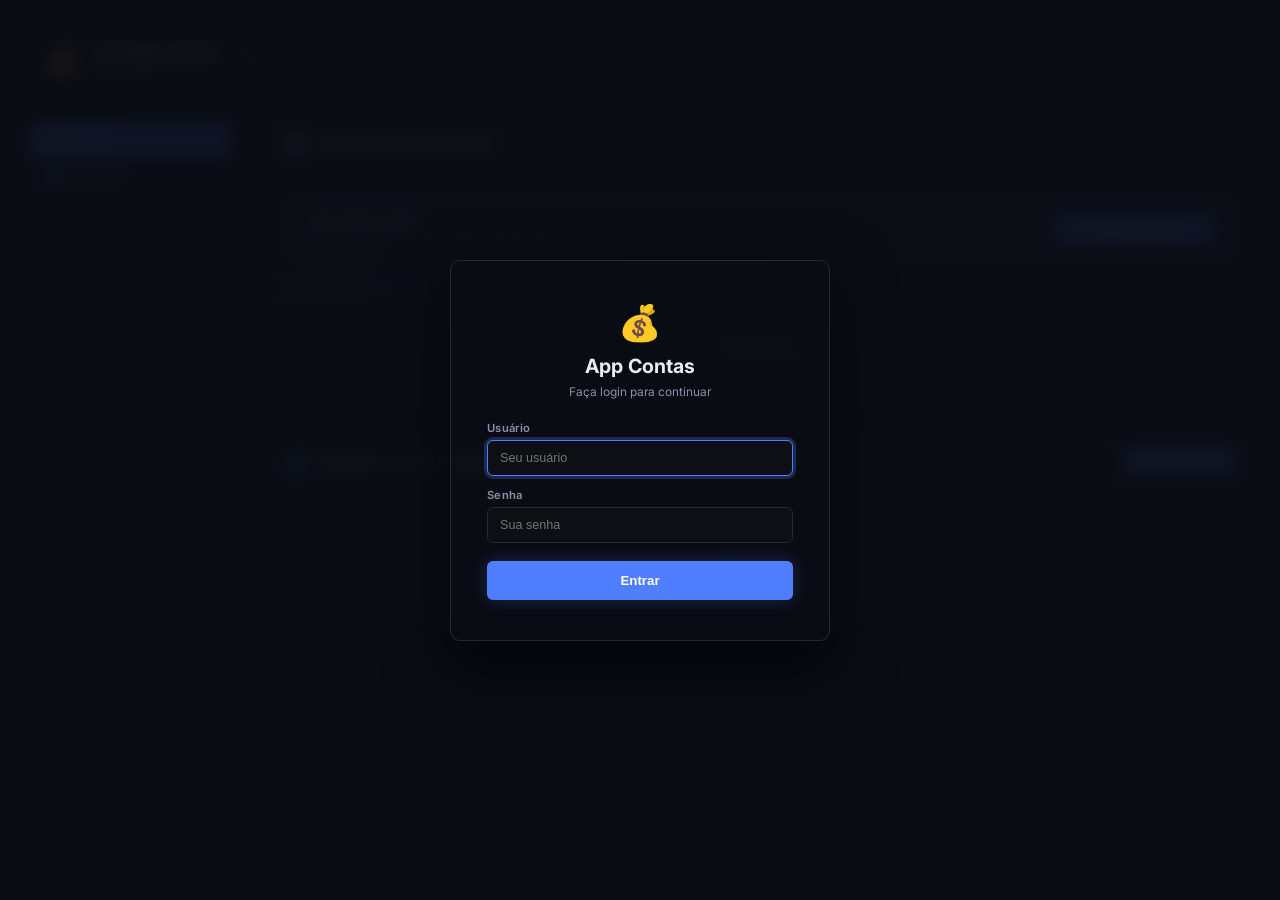
==== frontend/configuracoes.html @ 94eeaeb9 "feat: autenticacao JWT, backup/restore, recorrentes com periodo, IA Antigravity" ====
<!DOCTYPE html>
<html lang="pt-BR">
<head>
  <meta charset="UTF-8" />
  <meta name="viewport" content="width=device-width, initial-scale=1.0" />
  <title>Configurações — App Contas</title>
  <meta name="description" content="Configurações do App Contas: backup e gerenciamento de usuários." />
  <link rel="preconnect" href="https://fonts.googleapis.com" />
  <link rel="preconnect" href="https://fonts.gstatic.com" crossorigin />
  <link href="https://fonts.googleapis.com/css2?family=Inter:wght@300;400;500;600;700&display=swap" rel="stylesheet" />
  <link rel="stylesheet" href="style.css" />
  <style>
    /* ── Configurações page extras ─────────────────────────────── */
    .config-layout {
      display: grid;
      grid-template-columns: 220px 1fr;
      gap: 20px;
      align-items: start;
    }

    /* Sidebar nav */
    .config-nav {
      background: var(--bg-card);
      border: 1px solid var(--border);
      border-radius: var(--radius);
      padding: 8px;
      position: sticky;
      top: 24px;
    }
    .config-nav-item {
      display: flex;
      align-items: center;
      gap: 10px;
      padding: 10px 14px;
      border-radius: var(--radius-sm);
      cursor: pointer;
      font-size: .88rem;
      font-weight: 500;
      color: var(--text-secondary);
      text-decoration: none;
      transition: background .15s, color .15s;
      border: none;
      background: transparent;
      width: 100%;
      text-align: left;
    }
    .config-nav-item:hover { background: var(--bg-row-hover); color: var(--text-primary); }
    .config-nav-item.active { background: var(--accent); color: #fff; }
    .config-nav-item .nav-icon { font-size: 1rem; }

    /* Content panels */
    .config-content { display: flex; flex-direction: column; gap: 20px; }

    .config-panel {
      background: var(--bg-card);
      border: 1px solid var(--border);
      border-radius: var(--radius);
      overflow: hidden;
    }
    .config-panel-header {
      padding: 18px 24px;
      border-bottom: 1px solid var(--border);
      display: flex;
      align-items: center;
      gap: 12px;
    }
    .config-panel-header h2 {
      font-size: .95rem;
      font-weight: 600;
    }
    .config-panel-header .panel-icon { font-size: 1.2rem; }
    .config-panel-body { padding: 24px; }

    /* Backup card */
    .backup-action {
      display: flex;
      align-items: center;
      justify-content: space-between;
      padding: 16px 20px;
      background: var(--bg-row);
      border: 1px solid var(--border-light);
      border-radius: var(--radius);
      margin-bottom: 20px;
    }
    .backup-action-info h3 { font-size: .9rem; font-weight: 600; margin-bottom: 4px; }
    .backup-action-info p  { font-size: .8rem; color: var(--text-secondary); }

    #btn-backup {
      display: flex;
      align-items: center;
      gap: 8px;
      white-space: nowrap;
      min-width: 160px;
      justify-content: center;
    }
    #btn-backup .btn-spinner {
      width: 14px; height: 14px;
      border: 2px solid rgba(255,255,255,.4);
      border-top-color: #fff;
      border-radius: 50%;
      animation: spin .8s linear infinite;
      display: none;
    }
    #btn-backup.loading .btn-spinner { display: inline-block; }
    #btn-backup.loading .btn-label   { display: none; }

    /* Feedback toast */
    #backup-toast {
      display: none;
      padding: 12px 16px;
      border-radius: var(--radius-sm);
      font-size: .85rem;
      font-weight: 500;
      margin-bottom: 16px;
      align-items: center;
      gap: 10px;
    }
    #backup-toast.show { display: flex; }
    #backup-toast.success { background: var(--green-dim); color: var(--green); border: 1px solid var(--green); }
    #backup-toast.error   { background: var(--red-dim);   color: var(--red);   border: 1px solid var(--red); }

    /* Backup list */
    .backup-list-title {
      font-size: .75rem;
      text-transform: uppercase;
      letter-spacing: .06em;
      color: var(--text-secondary);
      font-weight: 600;
      margin-bottom: 10px;
    }
    .backup-list { display: flex; flex-direction: column; gap: 6px; }
    .backup-item {
      display: flex;
      align-items: center;
      justify-content: space-between;
      padding: 10px 14px;
      background: var(--bg-row);
      border: 1px solid var(--border);
      border-radius: var(--radius-sm);
      font-size: .83rem;
    }
    .backup-item-name { font-family: monospace; color: var(--text-primary); font-weight: 500; }
    .backup-item-meta { color: var(--text-secondary); display: flex; gap: 16px; font-size: .78rem; margin-top: 3px; }
    .backup-empty {
      text-align: center;
      padding: 32px;
      color: var(--text-muted);
      font-size: .85rem;
    }

    /* Restore button */
    .btn-restore {
      display: inline-flex;
      align-items: center;
      gap: 6px;
      padding: 6px 14px;
      border-radius: var(--radius-sm);
      border: 1px solid var(--amber, #f59e0b);
      background: transparent;
      color: var(--amber, #f59e0b);
      font-size: .78rem;
      font-weight: 600;
      cursor: pointer;
      transition: background .15s, color .15s;
      white-space: nowrap;
      flex-shrink: 0;
    }
    .btn-restore:hover:not(:disabled) {
      background: rgba(245,158,11,.12);
    }
    .btn-restore:disabled { opacity: .5; cursor: not-allowed; }
    .restore-spinner {
      display: none;
      width: 12px; height: 12px;
      border: 2px solid rgba(245,158,11,.3);
      border-top-color: var(--amber, #f59e0b);
      border-radius: 50%;
      animation: spin .8s linear infinite;
    }
    .btn-restore.loading .restore-spinner { display: inline-block; }
    .btn-restore.loading .restore-label   { display: none; }

    /* Users placeholder */
    .users-placeholder {
      display: flex;
      flex-direction: column;
      align-items: center;
      justify-content: center;
      padding: 40px;
      gap: 12px;
      color: var(--text-secondary);
      text-align: center;
    }
    .users-placeholder .ph-icon { font-size: 2.5rem; opacity: .4; }
    .users-placeholder h3 { font-size: .95rem; font-weight: 600; color: var(--text-primary); }
    .users-placeholder p  { font-size: .83rem; max-width: 320px; }
    .badge-soon {
      display: inline-block;
      padding: 3px 10px;
      background: var(--amber-dim);
      color: var(--amber);
      border: 1px solid var(--amber);
      border-radius: 20px;
      font-size: .7rem;
      font-weight: 700;
      letter-spacing: .05em;
    }

    @media (max-width: 700px) {
      .config-layout { grid-template-columns: 1fr; }
      .config-nav { position: static; display: flex; gap: 4px; flex-wrap: wrap; }
    }
  </style>
</head>
<body>
  <div class="app-wrapper">

    <!-- ── Header ────────────────────────────────────────────────── -->
    <header class="app-header">
      <div class="header-left">
        <span class="logo-icon">💰</span>
        <div>
          <h1 class="app-title">Configurações</h1>
          <p class="app-subtitle">App Contas</p>
        </div>
        <a href="index.html" id="btn-settings" class="btn-settings" title="Voltar ao app" style="margin-left:6px;font-size:1.1rem;background:transparent;border:1px solid var(--border);border-radius:var(--radius-sm);width:32px;height:32px;display:flex;align-items:center;justify-content:center;color:var(--text-secondary);text-decoration:none;transition:border-color .15s,color .15s;" onmouseover="this.style.borderColor='var(--accent)';this.style.color='var(--text-primary)'" onmouseout="this.style.borderColor='var(--border)';this.style.color='var(--text-secondary)'">←</a>
      </div>
    </header>

    <!-- ── Body ──────────────────────────────────────────────────── -->
    <div class="config-layout">

      <!-- Sidebar -->
      <nav class="config-nav" aria-label="Seções de configuração">
        <button class="config-nav-item active" data-section="backup" id="nav-backup">
          <span class="nav-icon">💾</span> Backup
        </button>
        <button class="config-nav-item" data-section="usuarios" id="nav-usuarios">
          <span class="nav-icon">👥</span> Usuários
        </button>
      </nav>

      <!-- Panels -->
      <div class="config-content">

        <!-- Backup Panel -->
        <section class="config-panel" id="section-backup">
          <div class="config-panel-header">
            <span class="panel-icon">💾</span>
            <h2>Backup do Banco de Dados</h2>
          </div>
          <div class="config-panel-body">

            <div class="backup-action">
              <div class="backup-action-info">
                <h3>Criar backup agora</h3>
                <p>Gera um dump <code>.sql.gz</code> do banco e salva em <code>./backups/</code></p>
              </div>
              <button class="btn-primary" id="btn-backup">
                <span class="btn-spinner"></span>
                <span class="btn-label">💾 Criar Backup</span>
              </button>
            </div>

            <div id="backup-toast" role="status"></div>

            <p class="backup-list-title">Backups disponíveis</p>
            <div class="backup-list" id="backup-list">
              <div class="backup-empty">Carregando…</div>
            </div>
          </div>
        </section>

        <!-- Usuários Panel -->
        <section class="config-panel hidden" id="section-usuarios">
          <div class="config-panel-header" style="justify-content:space-between">
            <div style="display:flex;align-items:center;gap:12px">
              <span class="panel-icon">👥</span>
              <h2>Gerenciamento de Usuários</h2>
            </div>
            <button class="btn-primary" id="btn-new-user" style="font-size:.82rem;padding:7px 14px">
              + Novo Usuário
            </button>
          </div>
          <div class="config-panel-body">
            <div id="users-list"><div class="backup-empty">Carregando…</div></div>
          </div>
        </section>

      </div>
    </div>
  </div>


  <!-- ── Modal Novo/Editar Usuário ──────────────────────────── -->
  <div id="user-modal-overlay" class="modal-overlay hidden">
    <div class="modal" style="max-width:400px">
      <div class="modal-header">
        <h2 class="modal-title" id="user-modal-title">Novo Usuário</h2>
        <button class="modal-close" id="user-modal-close">&times;</button>
      </div>
      <form id="user-form" style="padding:20px 24px;display:flex;flex-direction:column;gap:14px">
        <input type="hidden" id="user-form-id" />
        <div class="form-group">
          <label for="user-form-username">Usuário</label>
          <input id="user-form-username" type="text" placeholder="Nome de usuário" required />
        </div>
        <div class="form-group">
          <label for="user-form-display">Nome de exibição</label>
          <input id="user-form-display" type="text" placeholder="Nome completo (opcional)" />
        </div>
        <div class="form-group">
          <label for="user-form-password">Senha</label>
          <input id="user-form-password" type="password" placeholder="Mínimo 6 caracteres" />
        </div>
        <p id="user-form-error" class="auth-error hidden"></p>
      </form>
      <div class="modal-footer">
        <button class="btn-ghost" id="user-form-cancel">Cancelar</button>
        <button class="btn-primary" id="user-form-submit">Salvar</button>
      </div>
    </div>
  </div>

  <!-- ── Modal Login ───────────────────────────────────────── -->
  <div id="login-modal" class="auth-overlay">
    <div class="auth-card">
      <div class="auth-logo">💰</div>
      <h2 class="auth-title">App Contas</h2>
      <p class="auth-subtitle">Faça login para continuar</p>
      <form id="login-form" autocomplete="on">
        <div class="auth-field">
          <label for="login-username">Usuário</label>
          <input id="login-username" type="text" autocomplete="username" placeholder="Seu usuário" required />
        </div>
        <div class="auth-field">
          <label for="login-password">Senha</label>
          <input id="login-password" type="password" autocomplete="current-password" placeholder="Sua senha" required />
        </div>
        <p id="login-error" class="auth-error hidden"></p>
        <button id="login-submit" type="submit" class="btn-primary auth-btn">Entrar</button>
      </form>
    </div>
  </div>
  <div id="first-access-modal" class="auth-overlay hidden">
    <div class="auth-card">
      <div class="auth-logo">🔐</div>
      <h2 class="auth-title">Primeiro Acesso</h2>
      <p class="auth-subtitle">Por segurança, defina seu usuário e senha antes de continuar.</p>
      <form id="first-access-form" autocomplete="off">
        <div class="auth-field"><label for="fa-username">Novo usuário</label><input id="fa-username" type="text" autocomplete="off" required /></div>
        <div class="auth-field"><label for="fa-password">Nova senha</label><input id="fa-password" type="password" autocomplete="new-password" required /></div>
        <div class="auth-field"><label for="fa-password-confirm">Confirmar senha</label><input id="fa-password-confirm" type="password" autocomplete="new-password" required /></div>
        <p id="fa-error" class="auth-error hidden"></p>
        <button id="fa-submit" type="submit" class="btn-primary auth-btn">Salvar e entrar</button>
      </form>
    </div>
  </div>

  <script src="auth.js"></script>
  <script src="configuracoes.js"></script>
</body>
</html>
---- frontend/style.css ----
/* ── Reset & base ────────────────────────────────────────────────── */
*, *::before, *::after { box-sizing: border-box; margin: 0; padding: 0; }

:root {
  --bg:           #0d0f14;
  --bg-card:      #141720;
  --bg-header:    #10131a;
  --bg-row:       #161a24;
  --bg-row-alt:   #131620;
  --bg-row-hover: #1e2333;
  --border:       #24283a;
  --border-light: #2d3347;

  --text-primary:   #e8ecf4;
  --text-secondary: #8a91a8;
  --text-muted:     #555d74;

  --accent:        #4f7eff;
  --accent-glow:   rgba(79,126,255,.25);
  --green:         #22c55e;
  --green-dim:     rgba(34,197,94,.15);
  --amber:         #f59e0b;
  --amber-dim:     rgba(245,158,11,.15);
  --red:           #ef4444;
  --red-dim:       rgba(239,68,68,.15);
  --entrada-color: #34d399;
  --saida-color:   #f87171;

  --radius:    10px;
  --radius-sm: 6px;
  --shadow:    0 4px 24px rgba(0,0,0,.5);
  --font:      'Inter', system-ui, sans-serif;

  --col-mov:      110px;
  --col-val:      110px;
  --col-venc:     110px;
  --col-data:     160px;
  --col-status:   80px;
  --col-actions:  56px;
}

html { font-size: 14px; scroll-behavior: smooth; }
body { background: var(--bg); color: var(--text-primary); font-family: var(--font); min-height: 100vh; }

/* ── App layout ─────────────────────────────────────────────────── */
.app-wrapper {
  max-width: 1400px;
  margin: 0 auto;
  padding: 24px 20px 60px;
  display: flex;
  flex-direction: column;
  gap: 20px;
}

/* ── Header ─────────────────────────────────────────────────────── */
.app-header {
  display: flex;
  align-items: center;
  gap: 16px;
  background: var(--bg-header);
  border: 1px solid var(--border);
  border-radius: var(--radius);
  padding: 16px 24px;
  box-shadow: var(--shadow);
}

.header-left { display: flex; align-items: center; gap: 12px; flex: 1; }
.logo-icon { font-size: 2rem; }
.app-title  { font-size: 1.25rem; font-weight: 700; color: var(--text-primary); }
.app-subtitle { font-size: .8rem; color: var(--text-secondary); }

.month-nav { display: flex; align-items: center; gap: 10px; }
.nav-btn {
  background: var(--bg-card);
  border: 1px solid var(--border);
  color: var(--text-primary);
  width: 32px; height: 32px;
  border-radius: var(--radius-sm);
  cursor: pointer;
  font-size: 1.2rem;
  transition: background .15s, border-color .15s;
  display: flex; align-items: center; justify-content: center;
}
.nav-btn:hover { background: var(--bg-row-hover); border-color: var(--accent); }

.month-label {
  min-width: 160px;
  text-align: center;
  font-weight: 600;
  font-size: 1rem;
  color: var(--text-primary);
  text-transform: capitalize;
}

.header-actions { display: flex; align-items: center; gap: 10px; }

/* ── Settings button (gear icon next to title) ──────────────────── */
.btn-settings {
  display: flex;
  align-items: center;
  justify-content: center;
  width: 32px;
  height: 32px;
  border-radius: var(--radius-sm);
  border: 1px solid var(--border);
  background: transparent;
  color: var(--text-secondary);
  font-size: 1rem;
  text-decoration: none;
  cursor: pointer;
  transition: border-color .15s, background .15s, transform .2s;
  margin-left: 6px;
  flex-shrink: 0;
}
.btn-settings:hover {
  border-color: var(--accent);
  background: var(--bg-row-hover);
  transform: rotate(30deg);
}

/* ── Tipo badge (+ / −) ─────────────────────────────────────────── */
.tipo-badge {
  display: inline-flex;
  align-items: center;
  justify-content: center;
  width: 24px; height: 24px;
  border-radius: 50%;
  font-weight: 700;
  font-size: .9rem;
}
.tipo-entrada { background: var(--green-dim);  color: var(--green);  border: 1px solid var(--green); }
.tipo-saida   { background: var(--red-dim);    color: var(--red);    border: 1px solid var(--red); }

/* ── Primary button ────────────────────────────────────────────── */
.btn-primary {
  background: var(--accent);
  color: #fff;
  border: none;
  padding: 8px 18px;
  border-radius: var(--radius-sm);
  font-size: .85rem;
  font-weight: 600;
  cursor: pointer;
  transition: opacity .15s, box-shadow .15s;
  box-shadow: 0 0 16px var(--accent-glow);
  white-space: nowrap;
}
.btn-primary:hover { opacity: .88; box-shadow: 0 0 24px var(--accent-glow); }

.btn-ghost {
  background: transparent;
  border: 1px solid var(--border);
  color: var(--text-secondary);
  padding: 8px 18px;
  border-radius: var(--radius-sm);
  font-size: .85rem;
  cursor: pointer;
  transition: border-color .15s, color .15s;
}
.btn-ghost:hover { border-color: var(--accent); color: var(--text-primary); }

.btn-danger {
  background: var(--red);
  color: #fff;
  border: none;
  padding: 8px 18px;
  border-radius: var(--radius-sm);
  font-size: .85rem;
  font-weight: 600;
  cursor: pointer;
  transition: opacity .15s;
}
.btn-danger:hover { opacity: .88; }

.btn-secondary {
  background: #0d9488;
  color: #fff;
  border: none;
  padding: 8px 18px;
  border-radius: var(--radius-sm);
  font-size: .85rem;
  font-weight: 600;
  cursor: pointer;
  text-decoration: none;
  display: inline-flex;
  align-items: center;
  transition: opacity .15s, box-shadow .15s;
  box-shadow: 0 0 16px rgba(13,148,136,.3);
  white-space: nowrap;
}
.btn-secondary:hover { opacity: .88; box-shadow: 0 0 24px rgba(13,148,136,.45); }

.btn-tertiary {
  background: #d97706;
  color: #fff;
  border: none;
  padding: 8px 18px;
  border-radius: var(--radius-sm);
  font-size: .85rem;
  font-weight: 600;
  cursor: pointer;
  text-decoration: none;
  display: inline-flex;
  align-items: center;
  transition: opacity .15s, box-shadow .15s;
  box-shadow: 0 0 16px rgba(217,119,6,.3);
  white-space: nowrap;
}
.btn-tertiary:hover { opacity: .88; box-shadow: 0 0 24px rgba(217,119,6,.5); }

/* Clickable month label */
.month-label-btn {
  background: transparent;
  border: 1px dashed var(--border-light);
  border-radius: var(--radius-sm);
  padding: 4px 10px;
  cursor: pointer;
  transition: border-color .15s, background .15s;
}
.month-label-btn:hover { border-color: var(--accent); background: var(--bg-row-hover); }

/* Special anchor rows (SALDO MÊS ANTERIOR / PRÓXIMO MÊS) */
tbody tr.special-row { opacity: .72; }
tbody tr.special-row td { font-style: italic; color: var(--text-secondary); }
tbody tr.special-row td.col-desc { color: var(--text-secondary); font-weight: 600; font-style: normal; }

/* ── Toggle Switch ──────────────────────────────────────────────── */
.toggle-switch {
  position: relative; display: inline-block;
  width: 40px; height: 22px; margin: 0;
}
.toggle-switch input { opacity: 0; width: 0; height: 0; }
.toggle-slider {
  position: absolute; cursor: pointer;
  top: 0; left: 0; right: 0; bottom: 0;
  background-color: rgba(255, 255, 255, 0.15);
  transition: .4s; border-radius: 34px;
}
.toggle-slider:before {
  position: absolute; content: "";
  height: 14px; width: 14px; left: 4px; bottom: 4px;
  background-color: #fff;
  transition: .4s; border-radius: 50%;
  box-shadow: 0 1px 3px rgba(0,0,0,0.3);
}
.toggle-switch input:checked + .toggle-slider {
  background-color: var(--accent);
}
.toggle-switch input:focus + .toggle-slider {
  box-shadow: 0 0 1px var(--accent);
}
.toggle-switch input:checked + .toggle-slider:before {
  transform: translateX(18px);
  background-color: #fff;
}

/* ── Batch Calendar ─────────────────────────────────────────────── */
.batch-calendar {
  display: grid;
  grid-template-columns: repeat(7, 1fr);
  gap: 6px;
  background: rgba(0,0,0,.2);
  padding: 12px;
  border-radius: var(--radius-sm);
  border: 1px solid var(--border-light);
}
.batch-day {
  background: var(--bg-card);
  border: 1px solid var(--border);
  color: var(--text-primary);
  border-radius: 4px;
  padding: 8px 0;
  text-align: center;
  cursor: pointer;
  font-size: .85rem;
  font-weight: 500;
  transition: all .15s;
}
.batch-day:hover:not(:disabled) { border-color: var(--accent); }
.batch-day.selected { background: var(--accent); color: #fff; border-color: var(--accent); box-shadow: 0 0 12px var(--accent-glow); }
.batch-day:disabled { background: transparent; border: none; color: transparent; cursor: default; }
.batch-day-header { text-align: center; font-size: .7rem; color: var(--text-secondary); font-weight: 600; padding-bottom: 4px; }

/* ── Summary cards ──────────────────────────────────────────────── */
.summary-cards {
  display: grid;
  grid-template-columns: repeat(4, 1fr);
  gap: 14px;
}

.card {
  background: var(--bg-card);
  border: 1px solid var(--border);
  border-radius: var(--radius);
  padding: 16px 20px;
  display: flex;
  flex-direction: column;
  gap: 6px;
  box-shadow: var(--shadow);
  position: relative;
  overflow: hidden;
  transition: transform .15s;
}
.card::before {
  content: '';
  position: absolute;
  top: 0; left: 0; right: 0;
  height: 3px;
  border-radius: var(--radius) var(--radius) 0 0;
}
.card:hover { transform: translateY(-2px); }

.card-balance::before  { background: linear-gradient(90deg, var(--accent), #7b9fff); }
.card-income::before   { background: linear-gradient(90deg, var(--green), #6ee7b7); }
.card-expense::before  { background: linear-gradient(90deg, var(--red), #fca5a5); }
.card-pending::before  { background: linear-gradient(90deg, var(--amber), #fcd34d); }

.card-label { font-size: .75rem; color: var(--text-secondary); font-weight: 500; text-transform: uppercase; letter-spacing: .05em; }
.card-value { font-size: 1.2rem; font-weight: 700; }
.card-balance  .card-value { color: var(--accent); }
.card-income   .card-value { color: var(--green); }
.card-expense  .card-value { color: var(--red); }
.card-pending  .card-value { color: var(--amber); }

/* ── Table section ──────────────────────────────────────────────── */
.table-section { flex: 1; }

.table-wrapper {
  background: var(--bg-card);
  border: 1px solid var(--border);
  border-radius: var(--radius);
  box-shadow: var(--shadow);
  overflow-x: auto;
}

table {
  width: 100%;
  border-collapse: collapse;
  white-space: nowrap;
}

thead tr {
  background: var(--bg-header);
  border-bottom: 1px solid var(--border);
}

th {
  padding: 12px 14px;
  text-align: right;
  font-size: .7rem;
  font-weight: 600;
  color: var(--text-secondary);
  text-transform: uppercase;
  letter-spacing: .06em;
}
th.col-desc    { text-align: left; }
th.col-check,
th.col-actions { text-align: center; }

/* Column widths */
.col-mov      { width: var(--col-mov); }
.col-previsto { width: var(--col-val); }
.col-efetivo  { width: var(--col-val); }
.col-check    { width: var(--col-check); }
.col-venc     { width: var(--col-venc); }
.col-desc     { min-width: 200px; }
.col-data     { width: var(--col-data); }
.col-status   { width: var(--col-status); }
.col-actions  { width: var(--col-actions); }

/* Rows */
tbody tr {
  border-bottom: 1px solid var(--border);
  transition: background .12s;
  cursor: default;
}
tbody tr:nth-child(even) { background: var(--bg-row-alt); }
tbody tr:hover { background: var(--bg-row-hover); }
tbody tr.is-entrada { border-left: 3px solid var(--green); }
tbody tr.is-saida   { border-left: 3px solid transparent; }

td {
  padding: 10px 14px;
  font-size: .83rem;
  text-align: right;
  color: var(--text-primary);
}
td.col-desc  { text-align: left; font-weight: 500; }
td.col-check { text-align: center; }
td.col-actions { text-align: center; }

/* MOV. column */
td.col-mov { font-weight: 600; font-size: .8rem; color: var(--text-secondary); }
td.col-mov.positive { color: var(--green); }
td.col-mov.negative { color: var(--red); }

/* Value cells */
.is-entrada-val { color: var(--entrada-color); font-weight: 600; }
.is-saida-val   { color: var(--saida-color);   font-weight: 600; }
.empty-val      { color: var(--text-muted); }

/* ── Check toggle ─ (removed) ──────────────────────────────────── */

/* ── Status badge ───────────────────────────────────────────────── */
.status-badge {
  display: inline-block;
  padding: 3px 10px;
  border-radius: 20px;
  font-size: .7rem;
  font-weight: 700;
  letter-spacing: .06em;
  user-select: none;
}
.status-badge.clickable {
  cursor: pointer;
  transition: opacity .15s, transform .12s;
}
.status-badge.clickable:hover { opacity: .82; transform: scale(1.07); }
.status-ok   { background: var(--green-dim);  color: var(--green);  border: 1px solid var(--green); }
.status-pen  { background: var(--amber-dim);  color: var(--amber);  border: 1px solid var(--amber); }
.status-venc { background: var(--red-dim);    color: var(--red);    border: 1px solid var(--red); }
.status-agen { background: rgba(79,126,255,.15); color: var(--accent); border: 1px solid var(--accent); }

/* ── Payment date popover ───────────────────────────────────────── */
.pay-popover {
  position: fixed;
  z-index: 200;
  background: var(--bg-card);
  border: 1px solid var(--border-light);
  border-radius: var(--radius);
  padding: 14px 16px;
  box-shadow: 0 8px 32px rgba(0,0,0,.7);
  min-width: 240px;
  animation: popIn .15s ease;
}
.pay-popover.hidden { display: none; }

@keyframes popIn {
  from { opacity: 0; transform: translateY(-6px) scale(.97); }
  to   { opacity: 1; transform: none; }
}

.pay-popover-title {
  font-size: .72rem;
  font-weight: 600;
  color: var(--text-secondary);
  text-transform: uppercase;
  letter-spacing: .06em;
  margin-bottom: 10px;
}

.pay-popover input[type="date"] {
  width: 100%;
  background: var(--bg-row);
  border: 1px solid var(--border-light);
  border-radius: var(--radius-sm);
  color: var(--text-primary);
  padding: 7px 10px;
  font-size: .85rem;
  font-family: var(--font);
  color-scheme: dark;
  margin-bottom: 10px;
  transition: border-color .15s;
}
.pay-popover input[type="date"]:focus {
  outline: none;
  border-color: var(--accent);
  box-shadow: 0 0 0 3px var(--accent-glow);
}

.pay-popover-actions {
  display: flex;
  gap: 6px;
  justify-content: flex-end;
}

.btn-sm {
  padding: 5px 12px !important;
  font-size: .75rem !important;
}

/* ── Action buttons in row ──────────────────────────────────────── */
.row-actions { display: flex; gap: 4px; justify-content: center; opacity: 0; transition: opacity .15s; }
tbody tr:hover .row-actions { opacity: 1; }

.icon-btn {
  background: transparent;
  border: 1px solid var(--border);
  color: var(--text-secondary);
  width: 26px; height: 26px;
  border-radius: var(--radius-sm);
  display: flex; align-items: center; justify-content: center;
  cursor: pointer;
  font-size: .85rem;
  transition: background .15s, color .15s, border-color .15s;
}
.icon-btn:hover { background: var(--bg-row-hover); color: var(--text-primary); border-color: var(--accent); }
.icon-btn.del:hover { color: var(--red); border-color: var(--red); }

/* ── Loading / empty states ─────────────────────────────────────── */
.loading-row td, .empty-row td {
  text-align: center;
  padding: 48px;
  color: var(--text-secondary);
  display: flex;
  align-items: center;
  justify-content: center;
  gap: 10px;
}
.loading-row td { display: table-cell; }

.spinner {
  width: 20px; height: 20px;
  border: 2px solid var(--border);
  border-top-color: var(--accent);
  border-radius: 50%;
  animation: spin .8s linear infinite;
  display: inline-block;
  vertical-align: middle;
  margin-right: 8px;
}
@keyframes spin { to { transform: rotate(360deg); } }

/* ── Modal ──────────────────────────────────────────────────────── */
.modal-overlay {
  position: fixed; inset: 0;
  background: rgba(0,0,0,.7);
  backdrop-filter: blur(4px);
  display: flex; align-items: center; justify-content: center;
  z-index: 100;
  animation: fadeIn .15s;
}
.modal-overlay.hidden { display: none; }

@keyframes fadeIn { from { opacity: 0; } to { opacity: 1; } }

.modal {
  background: var(--bg-card);
  border: 1px solid var(--border-light);
  border-radius: 14px;
  width: 560px;
  max-width: calc(100vw - 32px);
  box-shadow: 0 16px 64px rgba(0,0,0,.7);
  animation: slideUp .2s;
}
.modal--sm { width: 380px; padding-bottom: 20px; }

@keyframes slideUp { from { transform: translateY(24px); opacity: 0; } to { transform: none; opacity: 1; } }

.modal-header {
  display: flex; align-items: center; justify-content: space-between;
  padding: 20px 24px 16px;
  border-bottom: 1px solid var(--border);
}
.modal-header h2 { font-size: 1rem; font-weight: 600; flex: 1; }

.btn-move-month {
  background: transparent;
  color: var(--text-secondary);
  border: 1px dashed var(--border-light);
  padding: 4px 10px;
  border-radius: var(--radius-sm);
  font-size: .8rem;
  font-weight: 600;
  cursor: pointer;
  margin-left: auto;
  margin-right: 16px;
  transition: all .15s;
}
.btn-move-month:hover { border-color: var(--accent); color: var(--accent); background: var(--bg-row-hover); }
.btn-move-month:disabled { opacity: 0.38; cursor: not-allowed; pointer-events: none; }

.modal-close {
  background: transparent;
  border: none;
  color: var(--text-secondary);
  font-size: 1.4rem;
  cursor: pointer;
  line-height: 1;
  transition: color .15s;
}
.modal-close:hover { color: var(--text-primary); }

.modal-form { padding: 20px 24px 0; }

.form-grid {
  display: grid;
  grid-template-columns: 1fr 1fr;
  gap: 14px;
}
.form-group { display: flex; flex-direction: column; gap: 6px; }
.form-group label { font-size: .75rem; color: var(--text-secondary); font-weight: 500; }
.form-group input,
.form-group select {
  background: var(--bg-row);
  border: 1px solid var(--border-light);
  border-radius: var(--radius-sm);
  color: var(--text-primary);
  padding: 8px 10px;
  font-size: .85rem;
  font-family: var(--font);
  transition: border-color .15s;
}
.form-group input:focus,
.form-group select:focus {
  outline: none;
  border-color: var(--accent);
  box-shadow: 0 0 0 3px var(--accent-glow);
}
.form-group input[type="date"] { color-scheme: dark; }

.form-group--check { grid-column: span 1; justify-content: flex-end; padding-bottom: 4px; }
.form-group--full  { grid-column: span 2; }
.checkbox-label { display: flex; align-items: center; gap: 8px; cursor: pointer; font-size: .85rem; color: var(--text-primary); }
.checkbox-label input[type="checkbox"] { accent-color: var(--accent); width: 16px; height: 16px; }
.form-group input[type="month"] { color-scheme: dark; }

.modal-footer {
  display: flex; justify-content: flex-end; gap: 10px;
  padding: 16px 24px;
}

.del-msg { padding: 16px 24px; color: var(--text-secondary); font-size: .9rem; }

/* ── Responsive ─────────────────────────────────────────────────── */
@media (max-width: 900px) {
  .summary-cards { grid-template-columns: 1fr 1fr; }
}
@media (max-width: 580px) {
  .app-header { flex-wrap: wrap; }
  .summary-cards { grid-template-columns: 1fr; }
  .form-grid { grid-template-columns: 1fr; }
}

/* ── Auth Overlay & Card ─────────────────────────────────────────── */
.auth-overlay {
  position: fixed;
  inset: 0;
  background: rgba(10, 12, 20, 0.92);
  backdrop-filter: blur(8px);
  z-index: 9999;
  display: flex;
  align-items: center;
  justify-content: center;
}
.auth-overlay.hidden { display: none; }

.auth-card {
  background: var(--surface);
  border: 1px solid var(--border);
  border-radius: var(--radius);
  padding: 40px 36px;
  width: 100%;
  max-width: 380px;
  box-shadow: 0 24px 64px rgba(0,0,0,.6);
  display: flex;
  flex-direction: column;
  gap: 6px;
  animation: auth-in .25s ease;
}
@keyframes auth-in {
  from { opacity: 0; transform: translateY(-16px) scale(.97); }
  to   { opacity: 1; transform: none; }
}

.auth-logo  { font-size: 2.5rem; text-align: center; margin-bottom: 4px; }
.auth-title { font-size: 1.4rem; font-weight: 700; text-align: center; margin: 0; color: var(--text-primary); }
.auth-subtitle { font-size: .85rem; color: var(--text-secondary); text-align: center; margin: 0 0 16px; }

.auth-field { display: flex; flex-direction: column; gap: 5px; margin-bottom: 12px; }
.auth-field label { font-size: .8rem; color: var(--text-secondary); font-weight: 600; letter-spacing: .03em; }
.auth-field input {
  background: var(--bg);
  border: 1px solid var(--border);
  border-radius: var(--radius-sm);
  color: var(--text-primary);
  font-size: .9rem;
  padding: 10px 12px;
  outline: none;
  transition: border-color .15s, box-shadow .15s;
}
.auth-field input:focus {
  border-color: var(--accent);
  box-shadow: 0 0 0 3px var(--accent-glow);
}

.auth-error {
  font-size: .82rem;
  color: #f87171;
  background: rgba(248,113,113,.1);
  border: 1px solid rgba(248,113,113,.25);
  border-radius: var(--radius-sm);
  padding: 8px 12px;
  margin-bottom: 4px;
}
.auth-error.hidden { display: none; }
.auth-btn { width: 100%; justify-content: center; margin-top: 6px; padding: 12px; font-size: .95rem; }

/* ── Usuário logado + Logout ─────────────────────────────────────── */
.auth-user-display {
  font-size: .8rem;
  color: var(--text-secondary);
  white-space: nowrap;
  max-width: 120px;
  overflow: hidden;
  text-overflow: ellipsis;
}
.btn-logout {
  background: transparent;
  border: 1px solid var(--border);
  color: var(--text-secondary);
  border-radius: var(--radius-sm);
  width: 32px;
  height: 32px;
  display: flex;
  align-items: center;
  justify-content: center;
  cursor: pointer;
  font-size: 1rem;
  transition: color .15s, border-color .15s, background .15s;
}
.btn-logout:hover { color: #f87171; border-color: #f87171; background: rgba(248,113,113,.08); }
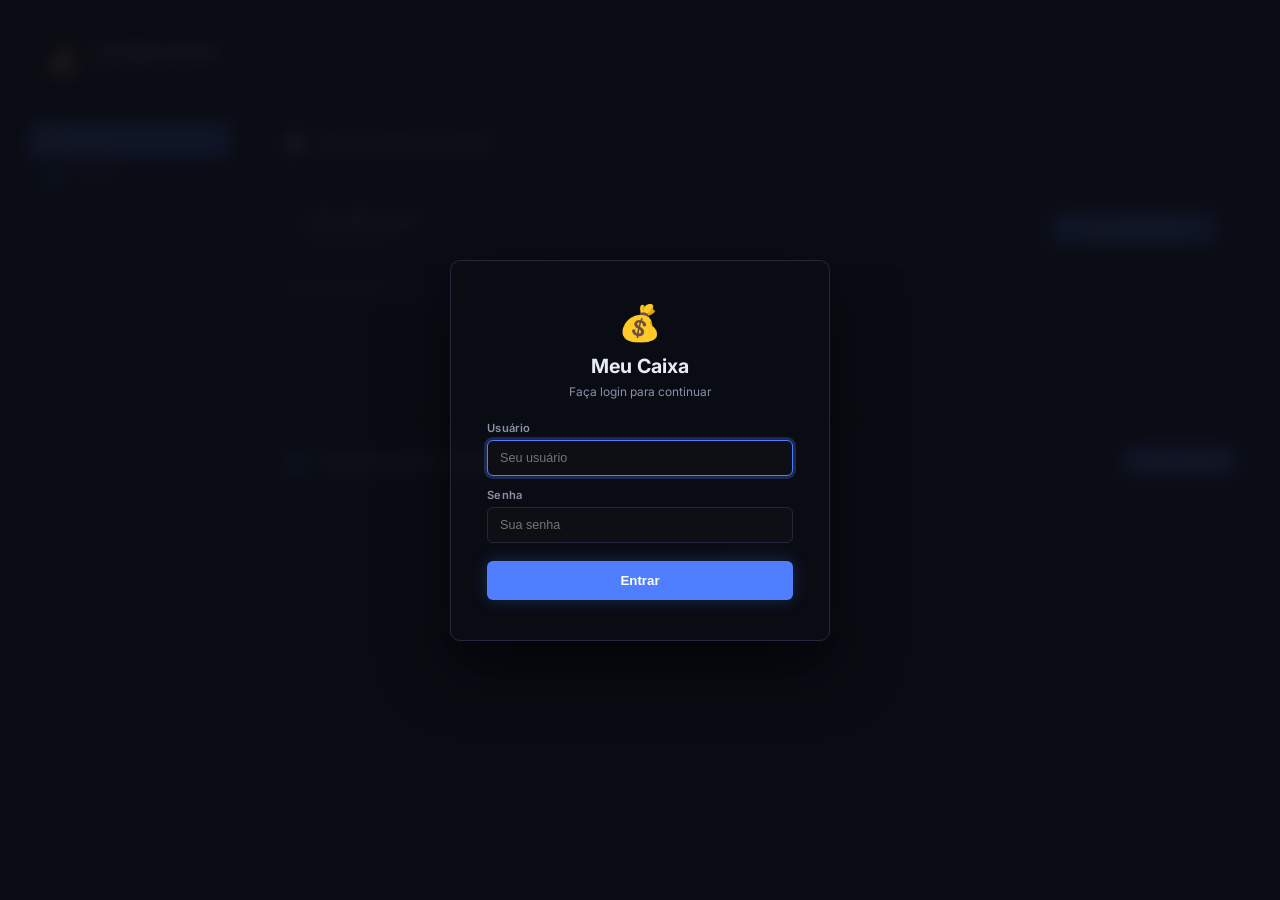
==== commit be1d42fc: "chore: renomear para Meu Caixa, atualizar README e TODO" ====
--- a/frontend/configuracoes.html
+++ b/frontend/configuracoes.html
@@ -3,8 +3,8 @@
 <head>
   <meta charset="UTF-8" />
   <meta name="viewport" content="width=device-width, initial-scale=1.0" />
-  <title>Configurações — App Contas</title>
-  <meta name="description" content="Configurações do App Contas: backup e gerenciamento de usuários." />
+  <title>Configurações — Meu Caixa</title>
+  <meta name="description" content="Configurações do Meu Caixa: backup e gerenciamento de usuários." />
   <link rel="preconnect" href="https://fonts.googleapis.com" />
   <link rel="preconnect" href="https://fonts.gstatic.com" crossorigin />
   <link href="https://fonts.googleapis.com/css2?family=Inter:wght@300;400;500;600;700&display=swap" rel="stylesheet" />
@@ -221,7 +221,7 @@
         <span class="logo-icon">💰</span>
         <div>
           <h1 class="app-title">Configurações</h1>
-          <p class="app-subtitle">App Contas</p>
+          <p class="app-subtitle">Meu Caixa</p>
         </div>
         <a href="index.html" id="btn-settings" class="btn-settings" title="Voltar ao app" style="margin-left:6px;font-size:1.1rem;background:transparent;border:1px solid var(--border);border-radius:var(--radius-sm);width:32px;height:32px;display:flex;align-items:center;justify-content:center;color:var(--text-secondary);text-decoration:none;transition:border-color .15s,color .15s;" onmouseover="this.style.borderColor='var(--accent)';this.style.color='var(--text-primary)'" onmouseout="this.style.borderColor='var(--border)';this.style.color='var(--text-secondary)'">←</a>
       </div>
@@ -306,10 +306,6 @@
           <input id="user-form-username" type="text" placeholder="Nome de usuário" required />
         </div>
         <div class="form-group">
-          <label for="user-form-display">Nome de exibição</label>
-          <input id="user-form-display" type="text" placeholder="Nome completo (opcional)" />
-        </div>
-        <div class="form-group">
           <label for="user-form-password">Senha</label>
           <input id="user-form-password" type="password" placeholder="Mínimo 6 caracteres" />
         </div>
@@ -326,7 +322,7 @@
   <div id="login-modal" class="auth-overlay">
     <div class="auth-card">
       <div class="auth-logo">💰</div>
-      <h2 class="auth-title">App Contas</h2>
+      <h2 class="auth-title">Meu Caixa</h2>
       <p class="auth-subtitle">Faça login para continuar</p>
       <form id="login-form" autocomplete="on">
         <div class="auth-field">
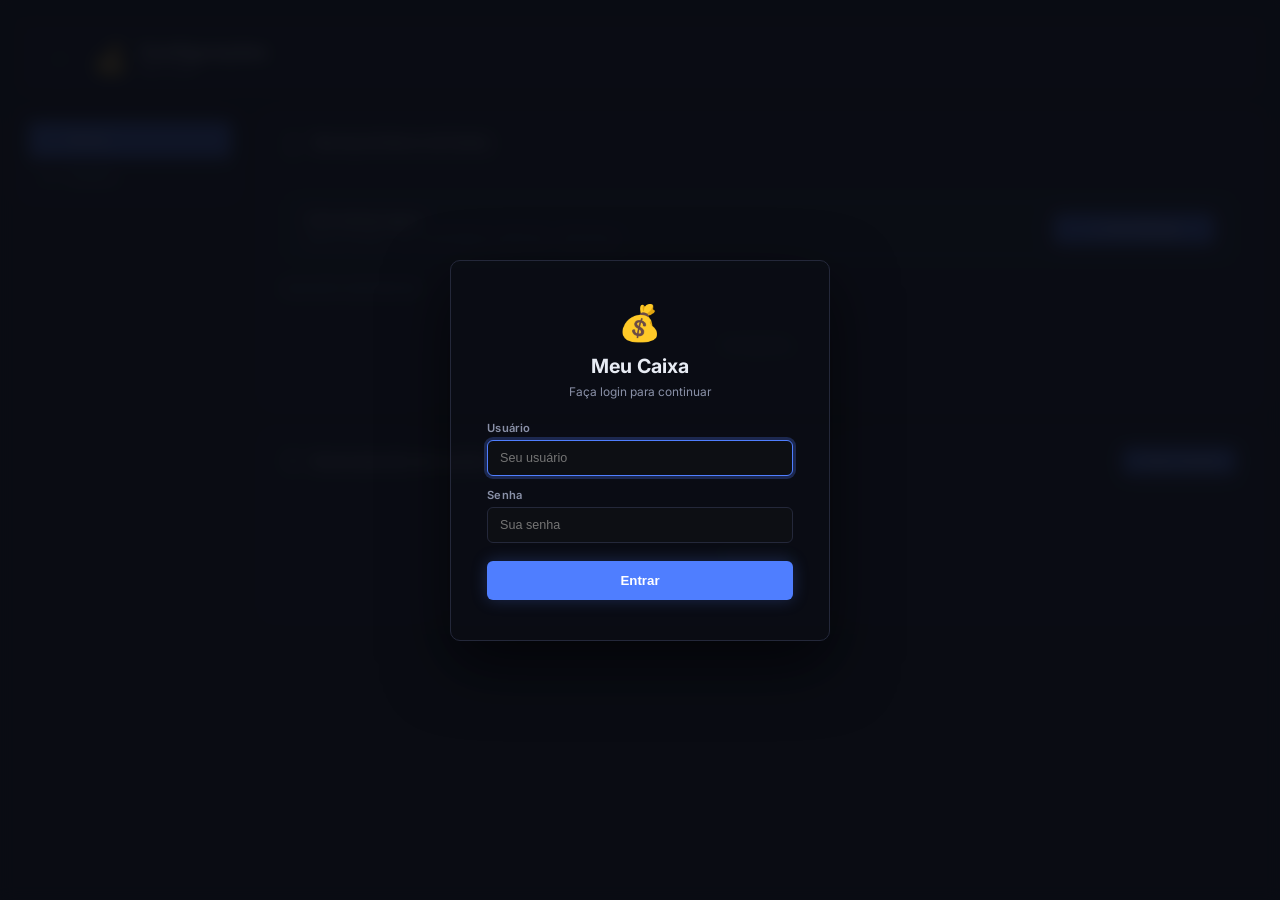
==== commit b6e10706: "feat(ui): refinamentos responsivos finais e identidade visual" ====
--- a/frontend/configuracoes.html
+++ b/frontend/configuracoes.html
@@ -217,13 +217,13 @@
 
     <!-- ── Header ────────────────────────────────────────────────── -->
     <header class="app-header">
-      <div class="header-left">
-        <span class="logo-icon">💰</span>
+      <div class="header-left" style="display: flex; align-items: center; gap: 12px;">
+        <a href="index.html" id="btn-settings" class="btn-settings" title="Voltar ao app" style="font-size:1.1rem;background:transparent;border:1px solid var(--border);border-radius:var(--radius-sm);width:32px;height:32px;display:flex;align-items:center;justify-content:center;color:var(--text-secondary);text-decoration:none;transition:border-color .15s,color .15s;margin:0;" onmouseover="this.style.borderColor='var(--accent)';this.style.color='var(--text-primary)'" onmouseout="this.style.borderColor='var(--border)';this.style.color='var(--text-secondary)'">←</a>
+        <span class="logo-icon" style="margin-left:4px;">💰</span>
         <div>
           <h1 class="app-title">Configurações</h1>
           <p class="app-subtitle">Meu Caixa</p>
         </div>
-        <a href="index.html" id="btn-settings" class="btn-settings" title="Voltar ao app" style="margin-left:6px;font-size:1.1rem;background:transparent;border:1px solid var(--border);border-radius:var(--radius-sm);width:32px;height:32px;display:flex;align-items:center;justify-content:center;color:var(--text-secondary);text-decoration:none;transition:border-color .15s,color .15s;" onmouseover="this.style.borderColor='var(--accent)';this.style.color='var(--text-primary)'" onmouseout="this.style.borderColor='var(--border)';this.style.color='var(--text-secondary)'">←</a>
       </div>
     </header>
 
@@ -233,10 +233,10 @@
       <!-- Sidebar -->
       <nav class="config-nav" aria-label="Seções de configuração">
         <button class="config-nav-item active" data-section="backup" id="nav-backup">
-          <span class="nav-icon">💾</span> Backup
+          <span class="nav-icon">⭳</span> Backup
         </button>
         <button class="config-nav-item" data-section="usuarios" id="nav-usuarios">
-          <span class="nav-icon">👥</span> Usuários
+          <span class="nav-icon">⚇</span> Usuários
         </button>
       </nav>
 
@@ -246,7 +246,7 @@
         <!-- Backup Panel -->
         <section class="config-panel" id="section-backup">
           <div class="config-panel-header">
-            <span class="panel-icon">💾</span>
+            <span class="panel-icon">⭳</span>
             <h2>Backup do Banco de Dados</h2>
           </div>
           <div class="config-panel-body">
@@ -258,7 +258,7 @@
               </div>
               <button class="btn-primary" id="btn-backup">
                 <span class="btn-spinner"></span>
-                <span class="btn-label">💾 Criar Backup</span>
+                <span class="btn-label">⭳ Criar Backup</span>
               </button>
             </div>
 
@@ -275,7 +275,7 @@
         <section class="config-panel hidden" id="section-usuarios">
           <div class="config-panel-header" style="justify-content:space-between">
             <div style="display:flex;align-items:center;gap:12px">
-              <span class="panel-icon">👥</span>
+              <span class="panel-icon">⚇</span>
               <h2>Gerenciamento de Usuários</h2>
             </div>
             <button class="btn-primary" id="btn-new-user" style="font-size:.82rem;padding:7px 14px">
@@ -318,7 +318,7 @@
     </div>
   </div>
 
-  <!-- ── Modal Login ───────────────────────────────────────── -->
+  <!-- ── Modal Login ── -->
   <div id="login-modal" class="auth-overlay">
     <div class="auth-card">
       <div class="auth-logo">💰</div>
--- a/frontend/style.css
+++ b/frontend/style.css
@@ -70,15 +70,28 @@
 .app-subtitle { font-size: .8rem; color: var(--text-secondary); }
 
 .month-nav { display: flex; align-items: center; gap: 10px; }
+
+/* ── Header icons and Nav ── */
+.btn-settings {
+  background: #374151;
+  color: #fff;
+  border: none;
+  width: 34px; height: 34px;
+  border-radius: var(--radius-sm);
+  display: flex; align-items: center; justify-content: center;
+  font-size: 1.1rem;
+  cursor: pointer;
+  transition: opacity .15s;
+  text-decoration: none;
+}
+.btn-settings:hover { opacity: .88; background: var(--accent); }
+
 .nav-btn {
-  background: var(--bg-card);
-  border: 1px solid var(--border);
-  color: var(--text-primary);
+  background: #374151;
+  border: none;
+  color: #fff;
   width: 32px; height: 32px;
   border-radius: var(--radius-sm);
-  cursor: pointer;
-  font-size: 1.2rem;
-  transition: background .15s, border-color .15s;
   display: flex; align-items: center; justify-content: center;
 }
 .nav-btn:hover { background: var(--bg-row-hover); border-color: var(--accent); }
@@ -154,10 +167,27 @@
   padding: 8px 18px;
   border-radius: var(--radius-sm);
   font-size: .85rem;
+  font-weight: 500;
   cursor: pointer;
   transition: border-color .15s, color .15s;
 }
 .btn-ghost:hover { border-color: var(--accent); color: var(--text-primary); }
+
+.btn-logout {
+  background: #374151;
+  border: none;
+  color: #fff;
+  padding: 8px 18px;
+  border-radius: var(--radius-sm);
+  font-size: 1rem;
+  font-weight: 600;
+  cursor: pointer;
+  display: flex;
+  align-items: center;
+  justify-content: center;
+  transition: opacity .15s;
+}
+.btn-logout:hover { background: #ef4444; opacity: .88; }
 
 .btn-danger {
   background: var(--red);
@@ -255,7 +285,21 @@
 }
 
 /* ── Batch Calendar ─────────────────────────────────────────────── */
-.batch-calendar {
+.batch-calendar-scroll::-webkit-scrollbar {
+  width: 6px;
+}
+.batch-calendar-scroll::-webkit-scrollbar-track {
+  background: var(--bg-card);
+  border-radius: 4px;
+}
+.batch-calendar-scroll::-webkit-scrollbar-thumb {
+  background: var(--border-light);
+  border-radius: 4px;
+}
+.batch-calendar-scroll::-webkit-scrollbar-thumb:hover {
+  background: var(--text-muted);
+}
+.batch-calendar-grid {
   display: grid;
   grid-template-columns: repeat(7, 1fr);
   gap: 6px;
@@ -449,7 +493,7 @@
   margin-bottom: 10px;
 }
 
-.pay-popover input[type="date"] {
+.pay-popover input {
   width: 100%;
   background: var(--bg-row);
   border: 1px solid var(--border-light);
@@ -462,7 +506,7 @@
   margin-bottom: 10px;
   transition: border-color .15s;
 }
-.pay-popover input[type="date"]:focus {
+.pay-popover input:focus {
   outline: none;
   border-color: var(--accent);
   box-shadow: 0 0 0 3px var(--accent-glow);
@@ -487,15 +531,29 @@
   background: transparent;
   border: 1px solid var(--border);
   color: var(--text-secondary);
-  width: 26px; height: 26px;
-  border-radius: var(--radius-sm);
+  width: 32px; height: 32px;
   display: flex; align-items: center; justify-content: center;
-  cursor: pointer;
-  font-size: .85rem;
-  transition: background .15s, color .15s, border-color .15s;
-}
-.icon-btn:hover { background: var(--bg-row-hover); color: var(--text-primary); border-color: var(--accent); }
-.icon-btn.del:hover { color: var(--red); border-color: var(--red); }
+  border-radius: var(--radius-sm);
+  cursor: pointer;
+  transition: all .15s;
+}
+.icon-btn:hover { background: var(--bg-row-hover); color: var(--text-primary); }
+
+.icon-btn.edit {
+  background: rgba(79, 126, 255, 0.12);
+  color: var(--accent);
+  border-color: rgba(79, 126, 255, 0.3);
+  font-size: 1.1rem;
+}
+.icon-btn.edit:hover { background: rgba(79, 126, 255, 0.25); border-color: var(--accent); color: #fff; }
+
+.icon-btn.del {
+  background: rgba(239, 68, 68, 0.12);
+  color: #ef4444;
+  border-color: rgba(239, 68, 68, 0.3);
+  font-size: 1.1rem;
+}
+.icon-btn.del:hover { background: rgba(239, 68, 68, 0.25); border-color: #ef4444; color: #fff; }
 
 /* ── Loading / empty states ─────────────────────────────────────── */
 .loading-row td, .empty-row td {
@@ -626,10 +684,168 @@
 @media (max-width: 900px) {
   .summary-cards { grid-template-columns: 1fr 1fr; }
 }
+
+@media (max-width: 768px) {
+  /* Tabela vira blocos (Data Cards) */
+  table thead { display: none; }
+  table, tbody { display: block; width: 100%; }
+  .table-wrapper { background: transparent; border: none; box-shadow: none; overflow: visible; }
+  
+  tbody tr {
+    display: grid;
+    grid-template-columns: 1fr 1fr;
+    column-gap: 16px;
+    row-gap: 12px;
+    background: var(--bg-card);
+    border: 1px solid var(--border);
+    border-radius: var(--radius);
+    margin-bottom: 12px;
+    padding: 12px 14px;
+    box-shadow: var(--shadow);
+  }
+  tbody tr.is-entrada { border-left-width: 4px; }
+  tbody tr.is-saida { border-left-width: 4px; border-left-color: var(--saida-color); }
+
+  /* Linha especial: mostrar desc, efetivo e ações */
+  tbody tr.special-row td:not(.col-desc):not(.col-efetivo):not(.col-actions) { display: none !important; }
+  
+  /* Ocultar coluna Saldo */
+  td.col-mov { display: none !important; }
+
+  td {
+    display: flex;
+    flex-direction: column;
+    justify-content: flex-start;
+    align-items: flex-start;
+    padding: 0;
+    text-align: left !important;
+    border-bottom: none;
+    width: 100%;
+  }
+
+  td::before {
+    content: attr(data-label);
+    font-size: .68rem;
+    font-weight: 600;
+    color: var(--text-secondary);
+    text-transform: uppercase;
+    margin-bottom: 4px;
+    margin-right: 0;
+  }
+
+  /* Discriminação (Título do Card) */
+  td.col-desc {
+    grid-column: 1 / -1;
+    order: 1;
+    font-size: 1.05rem;
+    font-weight: 600;
+    color: var(--text-primary);
+    border-bottom: 1px solid var(--border-light);
+    padding-bottom: 12px;
+    margin-bottom: 4px;
+  }
+  td.col-desc::before { display: none; }
+
+  /* Ajustando ordens e pareando perfeitamente a leitura */
+  /* Coluna Esquerda (Alinhada a base esquerda) */
+  td.col-venc { order: 2; align-items: flex-start; text-align: left !important; }
+  td.col-previsto { order: 4; align-items: flex-start; text-align: left !important; }
+  td.col-status { order: 6; align-items: flex-start !important; justify-content: flex-start !important; }
+
+  /* Coluna Direita (Também alinhada à esquerda do eixo de sua coluna, criando organização 2 pilares) */
+  td.col-data { order: 3; align-items: flex-start; text-align: left !important; }
+  td.col-efetivo { order: 5; align-items: flex-start; text-align: left !important; }
+  
+  td.col-actions { 
+    grid-column: 2; 
+    order: 7;
+    flex-direction: row; 
+    align-items: flex-end; 
+    justify-content: flex-end; 
+  }
+  td.col-actions::before { display: none; }
+  .row-actions { opacity: 1; margin-top: auto; }
+
+  /* Ajustes específicos para a linha especial com 2 colunas ativas */
+  tbody tr.special-row td.col-desc { grid-column: 1 / -1; border-bottom: none; padding-bottom: 0; }
+  tbody tr.special-row td.col-efetivo { grid-column: 1; align-items: flex-start; }
+  tbody tr.special-row td.col-actions { grid-column: 2; justify-content: flex-end; }
+
+  /* Header adjustments */
+  .header-actions { flex-wrap: wrap; width: 100%; justify-content: flex-end; margin-top: 8px; }
+}
+
 @media (max-width: 580px) {
-  .app-header { flex-wrap: wrap; }
-  .summary-cards { grid-template-columns: 1fr; }
+  .app-header { flex-direction: column; align-items: center; gap: 12px; padding: 16px; }
+  .header-left { width: 100%; justify-content: space-between; }
+  .month-nav { width: 100%; justify-content: space-between; margin-bottom: 4px; }
+  .month-label { flex: 1; text-align: center; }
+  
+  .header-actions { flex-direction: row; flex-wrap: wrap; align-items: stretch; gap: 8px; margin-top: 0; justify-content: space-between; }
+  .auth-user-display { display: none; } /* Ocultar email em celular mto pequeno se apertar os botões */
+
+  /* Iconizar e unificar o tamanho dos botões do header */
+  .header-actions button, .header-actions a.btn-secondary {
+    width: 46px; height: 46px; /* Quadrados idênticos! */
+    display: flex !important;
+    align-items: center;
+    justify-content: center;
+    padding: 0 !important;
+    font-size: 0 !important;
+    border-radius: var(--radius-sm);
+  }
+  
+  /* Garantindo o mesmo padrão 46x46 sólido para as setas e configurações do Header */
+  .btn-settings, .nav-btn { width: 46px !important; height: 46px !important; }
+
+  #btn-batch::before { content: "☷"; font-size: 1.4rem; }
+  #btn-add::before, #btn-add-rec::before { content: "+"; font-size: 1.8rem; font-weight: 300; line-height: 1; }
+  #btn-recorrentes::before { content: "⟲"; font-size: 1.4rem; font-weight: bold; }
+  
+  /* Uso de SVG super-seguro (Heroicons door-arrow-left/right) porque chars unicode de power não existem em versões Android */
+  #btn-logout::before { 
+    content: ""; 
+    width: 24px; height: 24px; 
+    display: block;
+    background: url("data:image/svg+xml,%3Csvg xmlns='http://www.w3.org/2000/svg' fill='none' viewBox='0 0 24 24' stroke='%23ffffff' stroke-width='2'%3E%3Cpath stroke-linecap='round' stroke-linejoin='round' d='M15.75 9V5.25A2.25 2.25 0 0013.5 3h-6a2.25 2.25 0 00-2.25 2.25v13.5A2.25 2.25 0 007.5 21h6a2.25 2.25 0 002.25-2.25V15M12 9l-3 3m0 0l3 3m-3-3h12.75' /%3E%3C/svg%3E") no-repeat center;
+  }
+  
+  /* Header single line for Recorrentes em Mobile, ocupando o local do settings anterior */
+  #recorrentes-header { flex-direction: row; justify-content: space-between; align-items: center; padding: 15px; }
+  #recorrentes-header .header-left .app-subtitle { display: none; }
+  #recorrentes-header .app-title { font-size: 1.05rem; }
+  #recorrentes-header .header-actions { margin: 0; width: auto; justify-content: flex-end; }
+  
+  .summary-cards { 
+    grid-template-columns: 1fr 1fr; 
+    gap: 10px;
+  }
+  .summary-cards .card { padding: 12px; }
+  .summary-cards .card-label { font-size: .65rem; }
+  .summary-cards .card-value { font-size: 1rem; }
+
   .form-grid { grid-template-columns: 1fr; }
+  .form-group--full, .form-group--check { grid-column: span 1 !important; }
+  
+  .modal-form { padding: 16px 16px 0; }
+  .modal-header { padding: 16px 16px 12px; }
+  .modal-footer { padding: 16px; }
+  .del-msg { padding: 16px; }
+  
+  .flex-row-mobile { flex-direction: column !important; align-items: stretch !important; gap: 12px !important; }
+  .flex-row-mobile > div { width: 100% !important; margin-bottom: 0 !important; }
+  
+  /* Popovers no meio da tela no modo mobile para facilitar e evitar cortes */
+  .pay-popover {
+    top: 50% !important;
+    left: 50% !important;
+    transform: translate(-50%, -50%) !important;
+    width: 90vw !important;
+    max-width: 320px !important;
+    box-shadow: 0 24px 64px rgba(0,0,0,.8);
+    animation: fadeIn .2s !important;
+    padding: 20px;
+  }
 }
 
 /* ── Auth Overlay & Card ─────────────────────────────────────────── */
